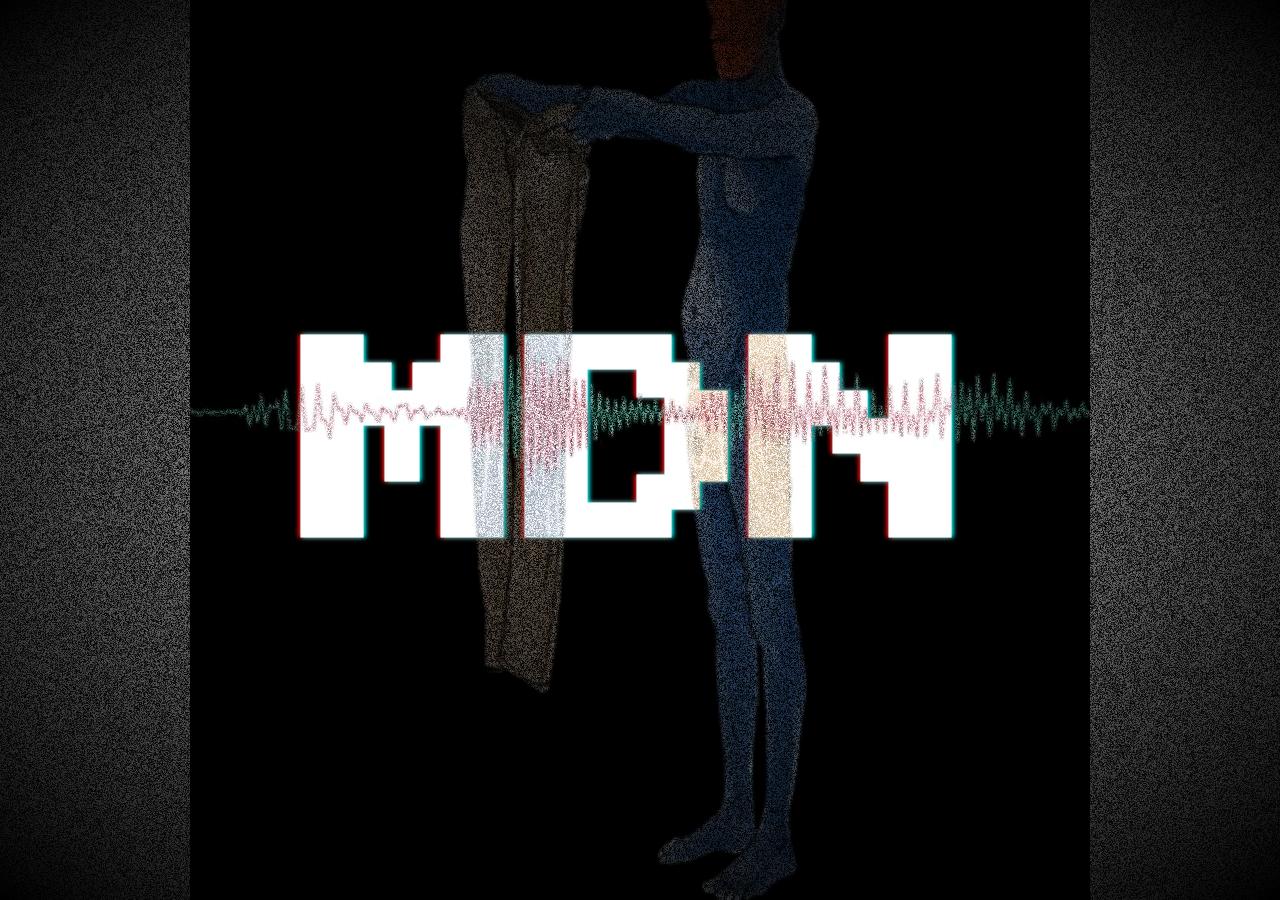
==== index.html @ 156db518 "changed heading font to pixelated font" ====
<!DOCTYPE html>
<html lang="en">
<head>
    <meta charset="UTF-8">
    <meta name="viewport" content="width=device-width, initial-scale=1.0">

    <link rel="stylesheet" href="css/mdn.css">

    <title>MDN</title>
    
    <script>
        
    </script>
</head>
<body>

<section class="content">    
	<video src="assets/videos/bg_vid.mp4" autoplay loop muted></video>
    <canvas id="canvas"></canvas>

    <h1 data-blah="mdn">mdn</h1>    
</section>


<script src="js/noise.js"></script>

</body>
</html>
---- css/mdn.css ----
@import url('https://fonts.googleapis.com/css?family=Anton');
@import url('https://fonts.googleapis.com/css?family=Montserrat:900');
@import url('https://fonts.googleapis.com/css?family=Geo|Press+Start+2P|VT323');

* {
	margin: 0;
	padding: 0;
	box-sizing: border-box;
	}

.content {
	width: 100%;
	height: 100vh;
	display: flex;
	align-items: center;
	justify-content: center;
	overflow: hidden;
    position: relative;
/*    background-color: #000;*/
	}
.content:after {
    content: "";
    position: absolute;
    top: 0; left: 0;
    right: 0; bottom: 0;
    background-image:
        radial-gradient(
            transparent,
            #000
            );
    background-repeat: no-repeat;
    background-size: 100% 100%;
    z-index: 9;
    }

video {
	position: absolute;
    top: 0; left: 0; right: 0;
    margin: auto;
/*	object-fit: cover;*/
/*	width: 100%;*/
	height: 100%;
	z-index: 1;
/*	filter: invert(1);*/
	}

canvas {
	position: fixed;
	top: 0; left: 0;
	z-index: 2;
/*    opacity: .5;*/
/*    filter: invert(1);*/
	}

h1 {
	font-family: 'Anton', sans-serif;
    font-family: 'Montserrat', sans-serif;
    font-family: 'VT323', monospace;     
    font-family: 'Press Start 2P', cursive;
/*    font-family: 'Geo', sans-serif;*/
    text-transform: uppercase;
	font-size: 14rem;
	text-align: center;
	position: relative;
	z-index: 999;
	mix-blend-mode: exclusion;
	color: white;
	position: relative;
    animation: 7s out-of-focus infinite;
	}

@keyframes out-of-focus {
    55% {
        filter: blur(0);
        opacity: 1;        
        }
    60% {
        filter: blur(2px);
/*        opacity: .5;*/
        }
    70% {
        filter: blur(0);
        opacity: 1;        
        }
    }

h1:before,
h1:after {
	content: attr(data-blah);
	z-index: -1;
	position: absolute;
    filter: blur(2px);
	}
h1:before {
	top: 0;
	left: -2px;
	z-index: -1;
	color: red;
	}
h1:after {
	top: 0;
	left: 2px;
	color: cyan;
	}
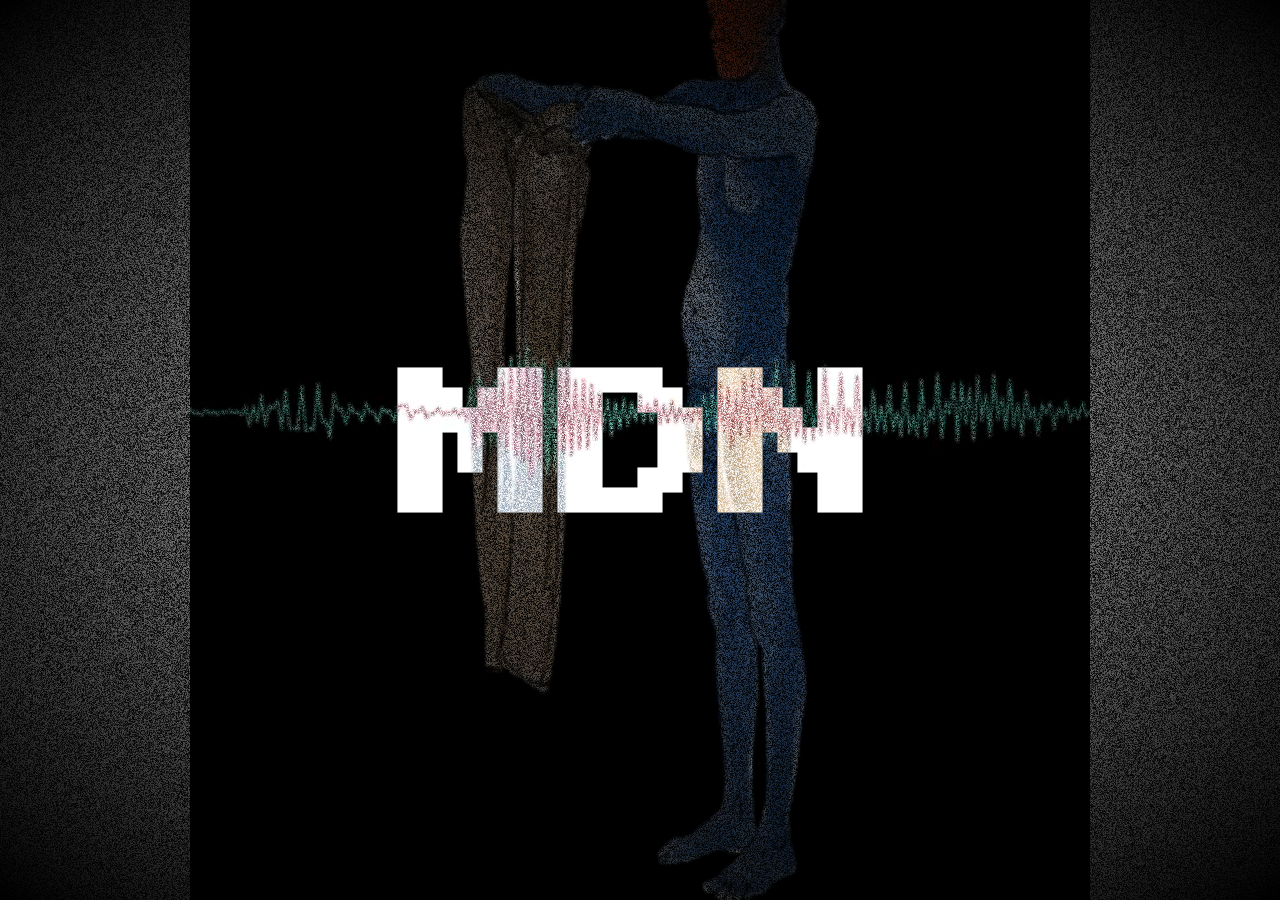
==== commit a8e186dd: "cycle text in heading" ====
--- a/index.html
+++ b/index.html
@@ -9,7 +9,17 @@
     <title>MDN</title>
     
     <script>
-        
+        document.addEventListener("DOMContentLoaded", function(event) { 
+            var text = ["undone", "done"];
+            var counter = 0;
+            var elem = document.getElementById("changeText");
+            setInterval(change, 3095);
+            function change() {
+             elem.innerHTML = text[counter];
+                counter++;
+                if(counter >= text.length) { counter = 0; }
+            }
+        });
     </script>
 </head>
 <body>
@@ -17,12 +27,10 @@
 <section class="content">    
 	<video src="assets/videos/bg_vid.mp4" autoplay loop muted></video>
     <canvas id="canvas"></canvas>
-
-    <h1 data-blah="mdn">mdn</h1>    
+    <h1 data-blah="mdn" id="changeText">mdn</h1>    
 </section>
 
 
 <script src="js/noise.js"></script>
-
 </body>
 </html>--- a/css/mdn.css
+++ b/css/mdn.css
@@ -59,7 +59,7 @@
     font-family: 'Press Start 2P', cursive;
 /*    font-family: 'Geo', sans-serif;*/
     text-transform: uppercase;
-	font-size: 14rem;
+	font-size: 10rem;
 	text-align: center;
 	position: relative;
 	z-index: 999;
@@ -84,6 +84,7 @@
         }
     }
 
+/*
 h1:before,
 h1:after {
 	content: attr(data-blah);
@@ -101,4 +102,4 @@
 	top: 0;
 	left: 2px;
 	color: cyan;
-	}+	}*/
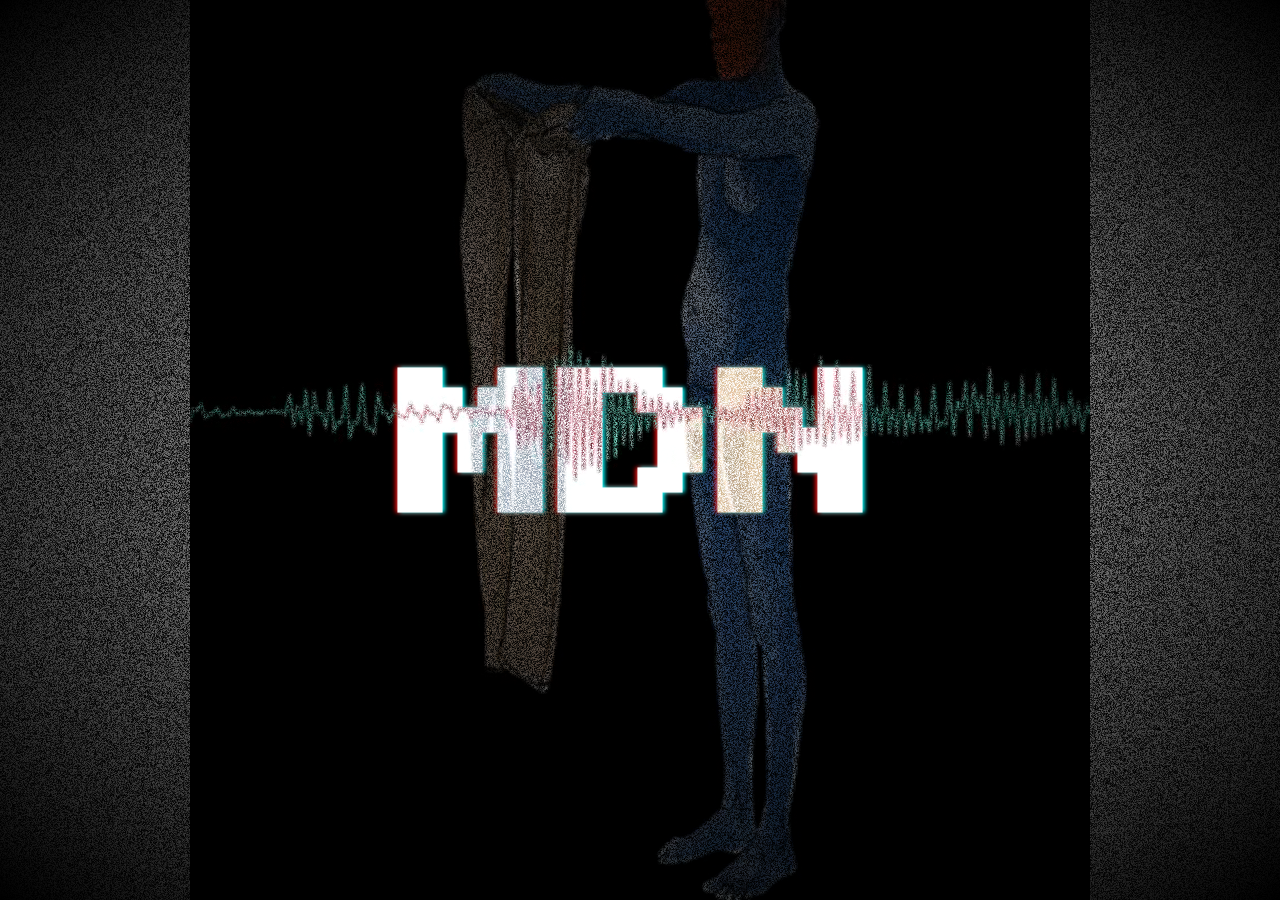
==== commit b4cffcec: "..." ====
--- a/index.html
+++ b/index.html
@@ -15,7 +15,8 @@
             var elem = document.getElementById("changeText");
             setInterval(change, 3095);
             function change() {
-             elem.innerHTML = text[counter];
+                elem.innerHTML = text[counter];
+                elem.setAttribute("data-blah", text[counter]);
                 counter++;
                 if(counter >= text.length) { counter = 0; }
             }
--- a/css/mdn.css
+++ b/css/mdn.css
@@ -37,8 +37,9 @@
 	position: absolute;
     top: 0; left: 0; right: 0;
     margin: auto;
-/*	object-fit: cover;*/
-/*	width: 100%;*/
+	object-fit: contain;
+	width: 100%;
+/*    width: 100%;*/
 	height: 100%;
 	z-index: 1;
 /*	filter: invert(1);*/
@@ -84,7 +85,7 @@
         }
     }
 
-/*
+
 h1:before,
 h1:after {
 	content: attr(data-blah);
@@ -102,4 +103,4 @@
 	top: 0;
 	left: 2px;
 	color: cyan;
-	}*/
+	}
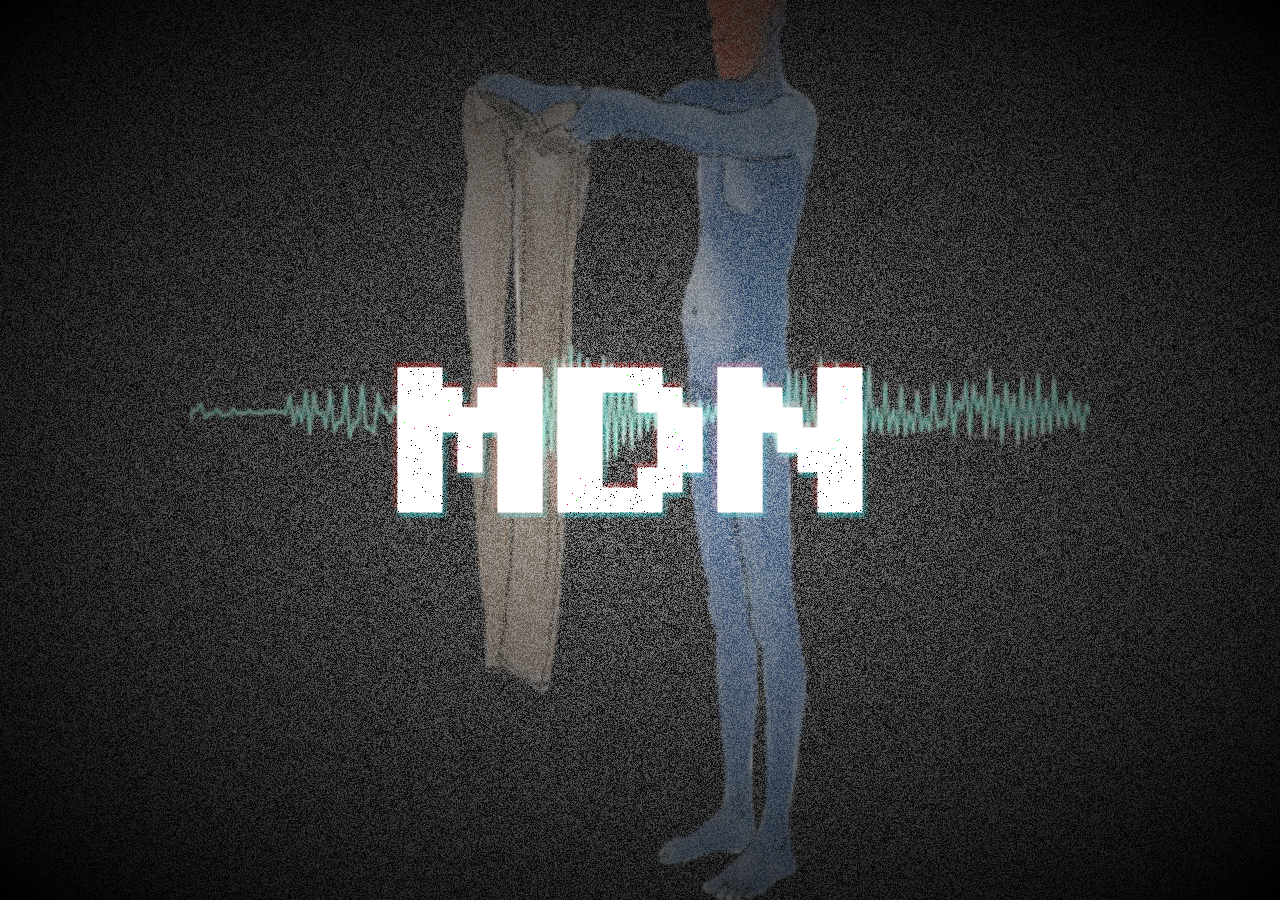
==== commit 6f48d0a1: "lots of changes" ====
--- a/index.html
+++ b/index.html
@@ -16,7 +16,6 @@
             setInterval(change, 3095);
             function change() {
                 elem.innerHTML = text[counter];
-                elem.setAttribute("data-blah", text[counter]);
                 counter++;
                 if(counter >= text.length) { counter = 0; }
             }
@@ -28,7 +27,7 @@
 <section class="content">    
 	<video src="assets/videos/bg_vid.mp4" autoplay loop muted></video>
     <canvas id="canvas"></canvas>
-    <h1 data-blah="mdn" id="changeText">mdn</h1>    
+    <h1 id="changeText">mdn</h1>    
 </section>
 
 
--- a/css/mdn.css
+++ b/css/mdn.css
@@ -16,7 +16,7 @@
 	justify-content: center;
 	overflow: hidden;
     position: relative;
-/*    background-color: #000;*/
+    background-color: #000;
 	}
 .content:after {
     content: "";
@@ -50,24 +50,25 @@
 	top: 0; left: 0;
 	z-index: 2;
 /*    opacity: .5;*/
-/*    filter: invert(1);*/
+    filter: invert(1);
 	}
 
-h1 {
-	font-family: 'Anton', sans-serif;
-    font-family: 'Montserrat', sans-serif;
-    font-family: 'VT323', monospace;     
+h1 { 
     font-family: 'Press Start 2P', cursive;
-/*    font-family: 'Geo', sans-serif;*/
     text-transform: uppercase;
 	font-size: 10rem;
 	text-align: center;
 	position: relative;
 	z-index: 999;
-	mix-blend-mode: exclusion;
+	mix-blend-mode: color-dodge;
 	color: white;
 	position: relative;
     animation: 7s out-of-focus infinite;
+    text-shadow: 
+        0 -5px 2px hsla(0,100%,60%,.2),
+        -5px -5px 2px hsla(0,100%,60%,.2), 
+        0 5px 2px hsla(180,100%,50%,.2), 
+        5px 5px 2px hsla(180,100%,50%,.2);
 	}
 
 @keyframes out-of-focus {
@@ -75,32 +76,26 @@
         filter: blur(0);
         opacity: 1;        
         }
+    59% {
+        left: 0;
+        }
     60% {
         filter: blur(2px);
-/*        opacity: .5;*/
+        left: -2px;
+        }
+    61% {
+        filter: blur(0);
+        left: 2px;
+        top: 2px;
+        opacity: .5;
+        }
+    62% {
+        filter: blur(2px);
+        left: 0;
+        top: 0;
+        opacity: 1;
         }
     70% {
-        filter: blur(0);
-        opacity: 1;        
+        filter: blur(0);     
         }
     }
-
-
-h1:before,
-h1:after {
-	content: attr(data-blah);
-	z-index: -1;
-	position: absolute;
-    filter: blur(2px);
-	}
-h1:before {
-	top: 0;
-	left: -2px;
-	z-index: -1;
-	color: red;
-	}
-h1:after {
-	top: 0;
-	left: 2px;
-	color: cyan;
-	}
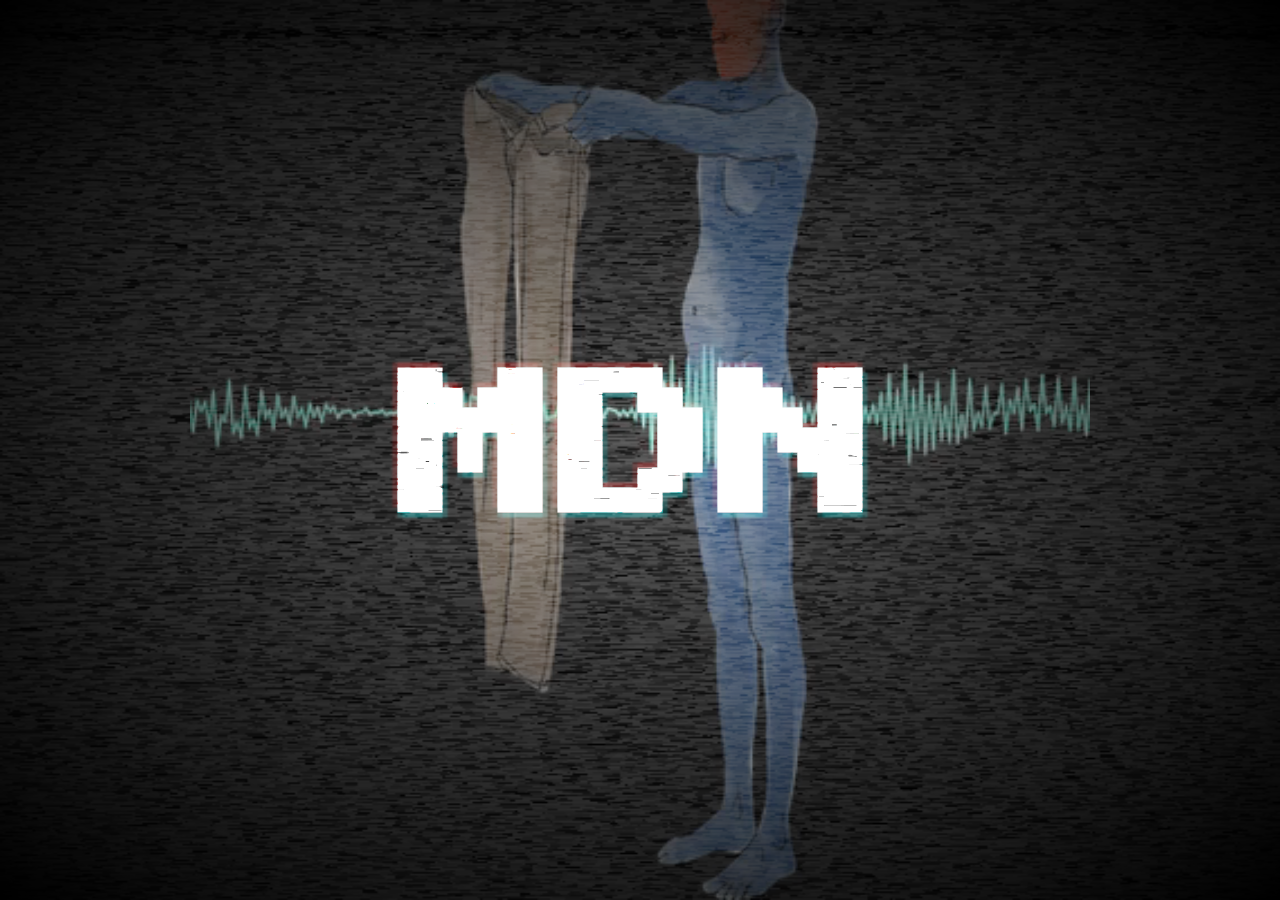
==== commit 5f783e45: "changed noise type" ====
--- a/index.html
+++ b/index.html
@@ -31,6 +31,6 @@
 </section>
 
 
-<script src="js/noise.js"></script>
+<script src="js/static.js"></script>
 </body>
 </html>--- a/css/mdn.css
+++ b/css/mdn.css
@@ -61,7 +61,7 @@
 	position: relative;
 	z-index: 999;
 	mix-blend-mode: color-dodge;
-	color: white;
+	color: hsla(0,0%,90%,1);
 	position: relative;
     animation: 7s out-of-focus infinite;
     text-shadow: 
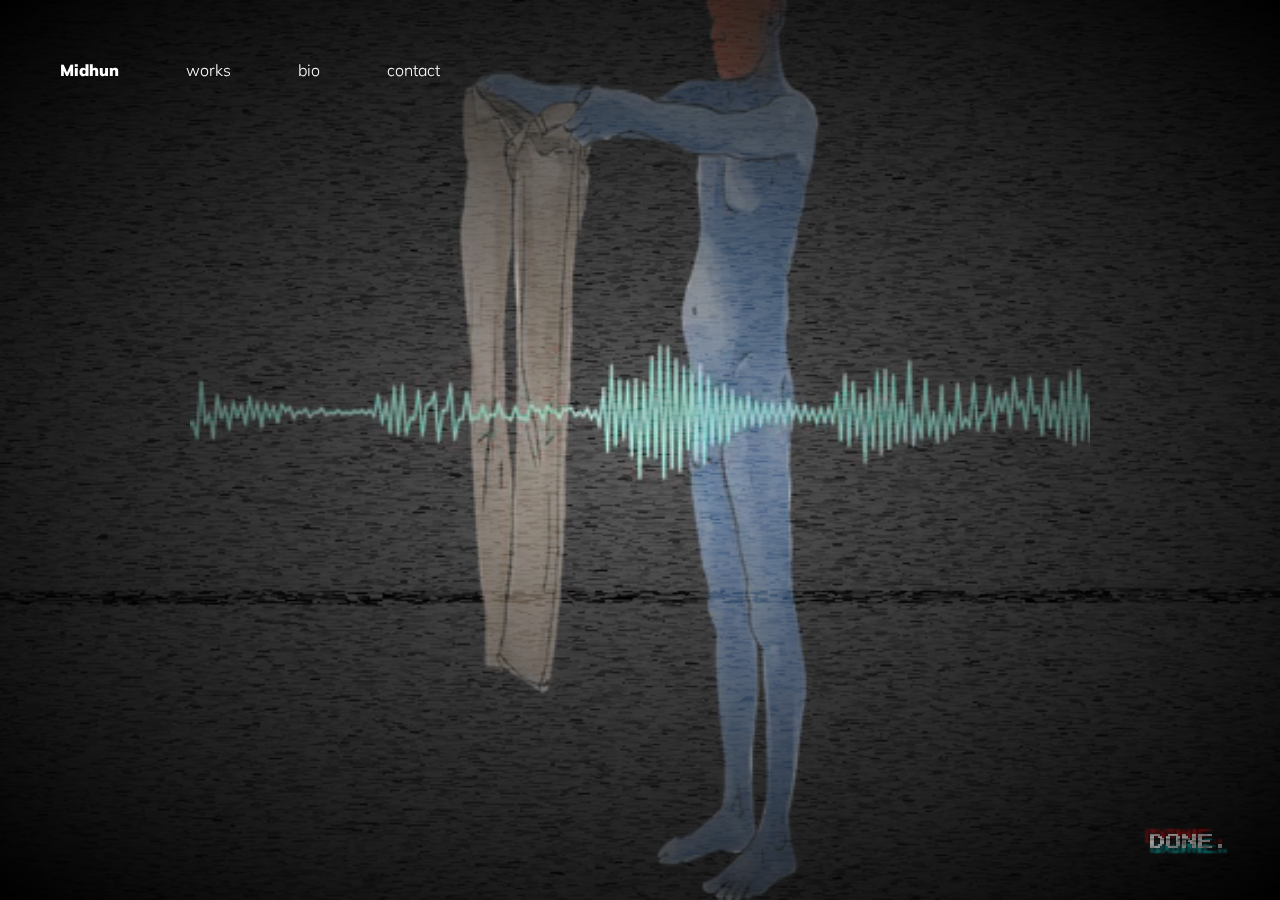
==== commit c7ad325a: "changed layout some bit, added nav" ====
--- a/index.html
+++ b/index.html
@@ -10,7 +10,7 @@
     
     <script>
         document.addEventListener("DOMContentLoaded", function(event) { 
-            var text = ["undone", "done"];
+            var text = ["undone.", "done."];
             var counter = 0;
             var elem = document.getElementById("changeText");
             setInterval(change, 3095);
@@ -23,14 +23,36 @@
     </script>
 </head>
 <body>
+<video src="assets/videos/bg_vid.mp4" autoplay loop muted></video>
+<canvas id="canvas"></canvas>
 
-<section class="content">    
-	<video src="assets/videos/bg_vid.mp4" autoplay loop muted></video>
-    <canvas id="canvas"></canvas>
-    <h1 id="changeText">mdn</h1>    
+<section class="content home-content">    
+    <nav class="main-nav">
+        <p class="name">Midhun</p>
+        <a href="" class="nav-link">works</a>
+        <a href="" class="nav-link">bio</a>
+        <a href="" class="nav-link">contact</a>
+    </nav>    
+    
+    <p id="changeText">done.</p>    
 </section>
 
 
 <script src="js/static.js"></script>
+<script src="js/jq.js"></script>
+<script>
+    function debugLayout(t,e) {
+        t == "on" ? $(e).css("outline", "1px solid red") : $(e).css("outline", "0");
+    }
+    
+    $("body").on("keydown", function(e){
+        if(e.keyCode == 65) {
+            debugLayout("on","*");
+            }
+        if(e.keyCode == 83) {
+            debugLayout("off","*");
+            }
+    });    
+</script>
 </body>
 </html>--- a/css/mdn.css
+++ b/css/mdn.css
@@ -1,6 +1,7 @@
 @import url('https://fonts.googleapis.com/css?family=Anton');
 @import url('https://fonts.googleapis.com/css?family=Montserrat:900');
 @import url('https://fonts.googleapis.com/css?family=Geo|Press+Start+2P|VT323');
+@import url('https://fonts.googleapis.com/css?family=Muli:300,900');
 
 * {
 	margin: 0;
@@ -12,12 +13,12 @@
 	width: 100%;
 	height: 100vh;
 	display: flex;
-	align-items: center;
-	justify-content: center;
-	overflow: hidden;
     position: relative;
     background-color: #000;
 	}
+.home-content {
+	overflow: hidden;    
+    }
 .content:after {
     content: "";
     position: absolute;
@@ -31,6 +32,9 @@
     background-repeat: no-repeat;
     background-size: 100% 100%;
     z-index: 9;
+    }
+.content > * {
+    z-index: 10;
     }
 
 video {
@@ -49,17 +53,13 @@
 	position: fixed;
 	top: 0; left: 0;
 	z-index: 2;
-/*    opacity: .5;*/
     filter: invert(1);
 	}
 
-h1 { 
+#changeText { 
     font-family: 'Press Start 2P', cursive;
     text-transform: uppercase;
-	font-size: 10rem;
 	text-align: center;
-	position: relative;
-	z-index: 999;
 	mix-blend-mode: color-dodge;
 	color: hsla(0,0%,90%,1);
 	position: relative;
@@ -69,6 +69,9 @@
         -5px -5px 2px hsla(0,100%,60%,.2), 
         0 5px 2px hsla(180,100%,50%,.2), 
         5px 5px 2px hsla(180,100%,50%,.2);
+    align-self: flex-end;
+    margin: 0 50px 50px 0;
+    margin-left: auto;
 	}
 
 @keyframes out-of-focus {
@@ -99,3 +102,24 @@
         filter: blur(0);     
         }
     }
+
+
+.main-nav {
+    display: flex;
+    flex-direction: row;
+    color: white;
+    padding: 10px;
+    margin: 50px 0 0 50px;
+    align-self: flex-start;
+    justify-content: space-between;
+    width: 400px;
+    font-family: 'Muli', sans-serif;
+    }
+.nav-link {
+    color: inherit;
+    text-decoration: none;
+    font-weight: 300;
+    }
+.name {
+    font-weight: 900;
+    }
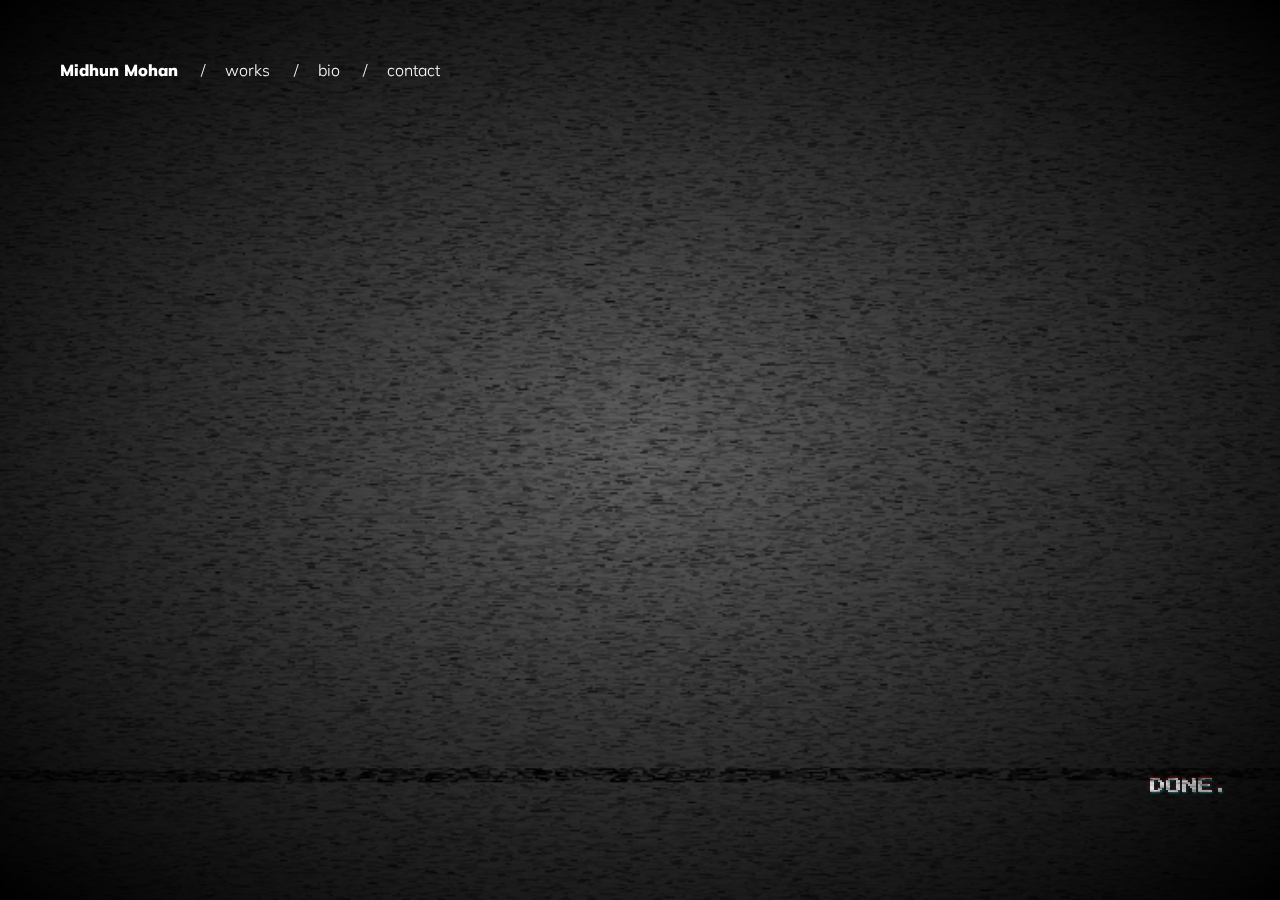
==== commit 3f59ff45: "working on the rest of the pages" ====
--- a/index.html
+++ b/index.html
@@ -23,13 +23,13 @@
     </script>
 </head>
 <body>
-<video src="assets/videos/bg_vid.mp4" autoplay loop muted></video>
+<!--<video src="assets/videos/bg_vid.mp4" autoplay loop muted></video>-->
 <canvas id="canvas"></canvas>
 
 <section class="content home-content">    
     <nav class="main-nav">
-        <p class="name">Midhun</p>
-        <a href="" class="nav-link">works</a>
+        <span class="nav-link name">Midhun Mohan</span>
+        <a href="work.html" class="nav-link">works</a>
         <a href="" class="nav-link">bio</a>
         <a href="" class="nav-link">contact</a>
     </nav>    
--- a/css/mdn.css
+++ b/css/mdn.css
@@ -1,5 +1,3 @@
-@import url('https://fonts.googleapis.com/css?family=Anton');
-@import url('https://fonts.googleapis.com/css?family=Montserrat:900');
 @import url('https://fonts.googleapis.com/css?family=Geo|Press+Start+2P|VT323');
 @import url('https://fonts.googleapis.com/css?family=Muli:300,900');
 
@@ -8,6 +6,10 @@
 	padding: 0;
 	box-sizing: border-box;
 	}
+
+body {
+/*    background-color: #000;*/
+    }
 
 .content {
 	width: 100%;
@@ -16,9 +18,6 @@
     position: relative;
     background-color: #000;
 	}
-.home-content {
-	overflow: hidden;    
-    }
 .content:after {
     content: "";
     position: absolute;
@@ -36,6 +35,12 @@
 .content > * {
     z-index: 10;
     }
+.home-content {
+	overflow: hidden;    
+    }
+.work:after {
+/*    display: none;*/
+    }
 
 video {
 	position: absolute;
@@ -62,16 +67,15 @@
 	text-align: center;
 	mix-blend-mode: color-dodge;
 	color: hsla(0,0%,90%,1);
-	position: relative;
-    animation: 7s out-of-focus infinite;
+/*    animation: 7s out-of-focus infinite;*/
     text-shadow: 
-        0 -5px 2px hsla(0,100%,60%,.2),
-        -5px -5px 2px hsla(0,100%,60%,.2), 
-        0 5px 2px hsla(180,100%,50%,.2), 
-        5px 5px 2px hsla(180,100%,50%,.2);
-    align-self: flex-end;
-    margin: 0 50px 50px 0;
-    margin-left: auto;
+        0 -1px 2px hsla(0,100%,60%,.2),
+        -1px -1px 2px hsla(0,100%,60%,.2), 
+        0 1px 2px hsla(180,100%,50%,.2), 
+        1px 1px 2px hsla(180,100%,50%,.2);
+    position: absolute;
+    bottom: 50px;
+    right: 50px;
 	}
 
 @keyframes out-of-focus {
@@ -120,6 +124,80 @@
     text-decoration: none;
     font-weight: 300;
     }
+.nav-link:before {
+    content: "/";
+    margin-right: 20px;
+    }
 .name {
     font-weight: 900;
     }
+.name:before {
+    display: none;
+    }
+
+.work {
+    background-color: white;
+    flex-direction: column;
+    }
+.work .main-nav {
+/*    color: black;*/
+    }
+.work-drawings {
+    background-image: url(../projects/drawings/sacraments2.jpg);
+    background-size: cover;
+    background-attachment: fixed;
+    }
+.work-thumbs {
+    padding: 50px;
+    display: flex;
+    flex-direction: row;
+    flex-wrap: wrap;
+    }
+.work-thumbs h1 {
+    width: 100%;
+    }
+.thumb {
+    width: calc(50%);
+    background-color: #fff;
+    display: flex;
+    flex-direction: column;
+    align-items: flex-start;
+    }
+.thumb-title {
+    display: flex;
+    flex-direction: column;
+    }
+.blurb {
+    font-size: 1rem;
+    line-height: 1.2;
+    }
+
+.content-body {
+    background-color: white;
+    padding: 20px 50px;
+    width: 100%;
+    max-width: calc(100% - 100px);
+    margin: auto;
+    margin-top: 50vh;
+    }
+
+@media (max-width: 570px) {
+    .content-body {
+        padding: 20px 20px 20px 20px;
+        max-width: 100%;
+        }    
+    }
+
+h1 {
+    font-family: 'Muli', sans-serif;
+    font-size: 12rem;
+    margin-bottom: 50px;
+    font-size: calc(112.5% + 11vw);
+    }
+
+p {
+    font-family: 'Muli', sans-serif;
+    line-height: 1.6;
+    margin-bottom: 50px;
+    max-width: 500px;
+    }
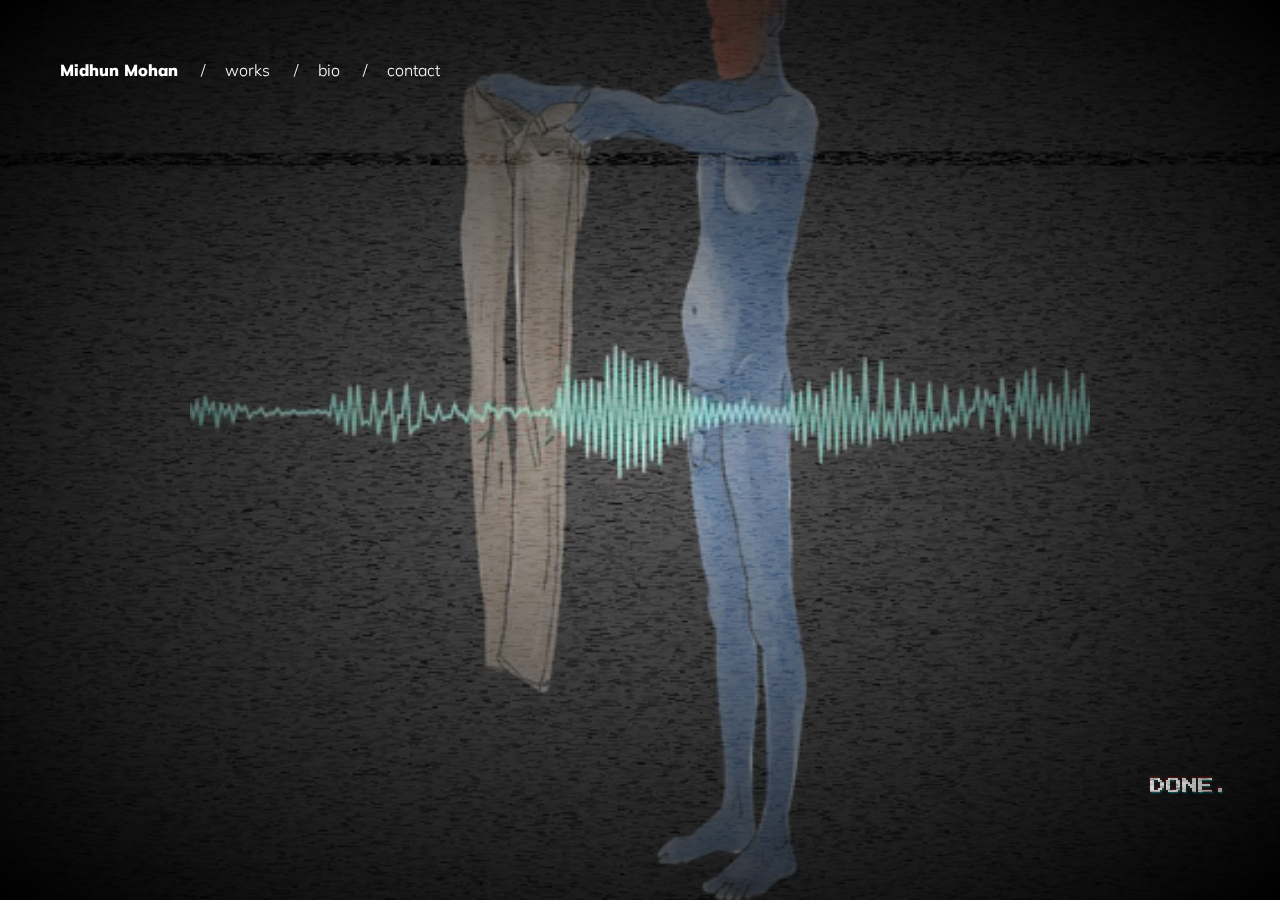
==== commit 58f7b7db: "..." ====
--- a/index.html
+++ b/index.html
@@ -23,7 +23,7 @@
     </script>
 </head>
 <body>
-<!--<video src="assets/videos/bg_vid.mp4" autoplay loop muted></video>-->
+<video src="assets/videos/bg_vid.mp4" autoplay loop muted></video>
 <canvas id="canvas"></canvas>
 
 <section class="content home-content">    
--- a/css/mdn.css
+++ b/css/mdn.css
@@ -8,7 +8,8 @@
 	}
 
 body {
-/*    background-color: #000;*/
+    background-color: #000;
+    font-family: 'Muli', sans-serif;
     }
 
 .content {
@@ -39,7 +40,10 @@
 	overflow: hidden;    
     }
 .work:after {
-/*    display: none;*/
+    display: none;
+    }
+.work-detail:after {
+    display: block;
     }
 
 video {
@@ -119,6 +123,14 @@
     width: 400px;
     font-family: 'Muli', sans-serif;
     }
+
+@media (max-width: 570px) {
+    .main-nav {
+        flex-wrap: wrap;
+        margin: 50px auto 0 auto;
+        }    
+    }
+
 .nav-link {
     color: inherit;
     text-decoration: none;
@@ -135,12 +147,26 @@
     display: none;
     }
 
+@media (max-width: 405px) {
+    .main-nav {
+        width: 100%;
+        justify-content: space-around;
+        }   
+    .name {
+        width: 100%;
+        margin-bottom: 10px;
+        } 
+    }
+
 .work {
-    background-color: white;
+    background-color: black;
     flex-direction: column;
     }
 .work .main-nav {
 /*    color: black;*/
+    }
+.work-detail {
+    background-color: white;
     }
 .work-drawings {
     background-image: url(../projects/drawings/sacraments2.jpg);
@@ -152,20 +178,25 @@
     display: flex;
     flex-direction: row;
     flex-wrap: wrap;
+    justify-content: space-between;
     }
 .work-thumbs h1 {
     width: 100%;
     }
 .thumb {
-    width: calc(50%);
-    background-color: #fff;
+    width: 200px;
     display: flex;
     flex-direction: column;
     align-items: flex-start;
+    margin-bottom: 20px;
     }
 .thumb-title {
     display: flex;
     flex-direction: column;
+    font-size: 2rem;
+    font-weight: 900;
+    text-decoration: none;
+    color: white;
     }
 .blurb {
     font-size: 1rem;
@@ -189,7 +220,7 @@
     }
 
 h1 {
-    font-family: 'Muli', sans-serif;
+    background-color: white;
     font-size: 12rem;
     margin-bottom: 50px;
     font-size: calc(112.5% + 11vw);
